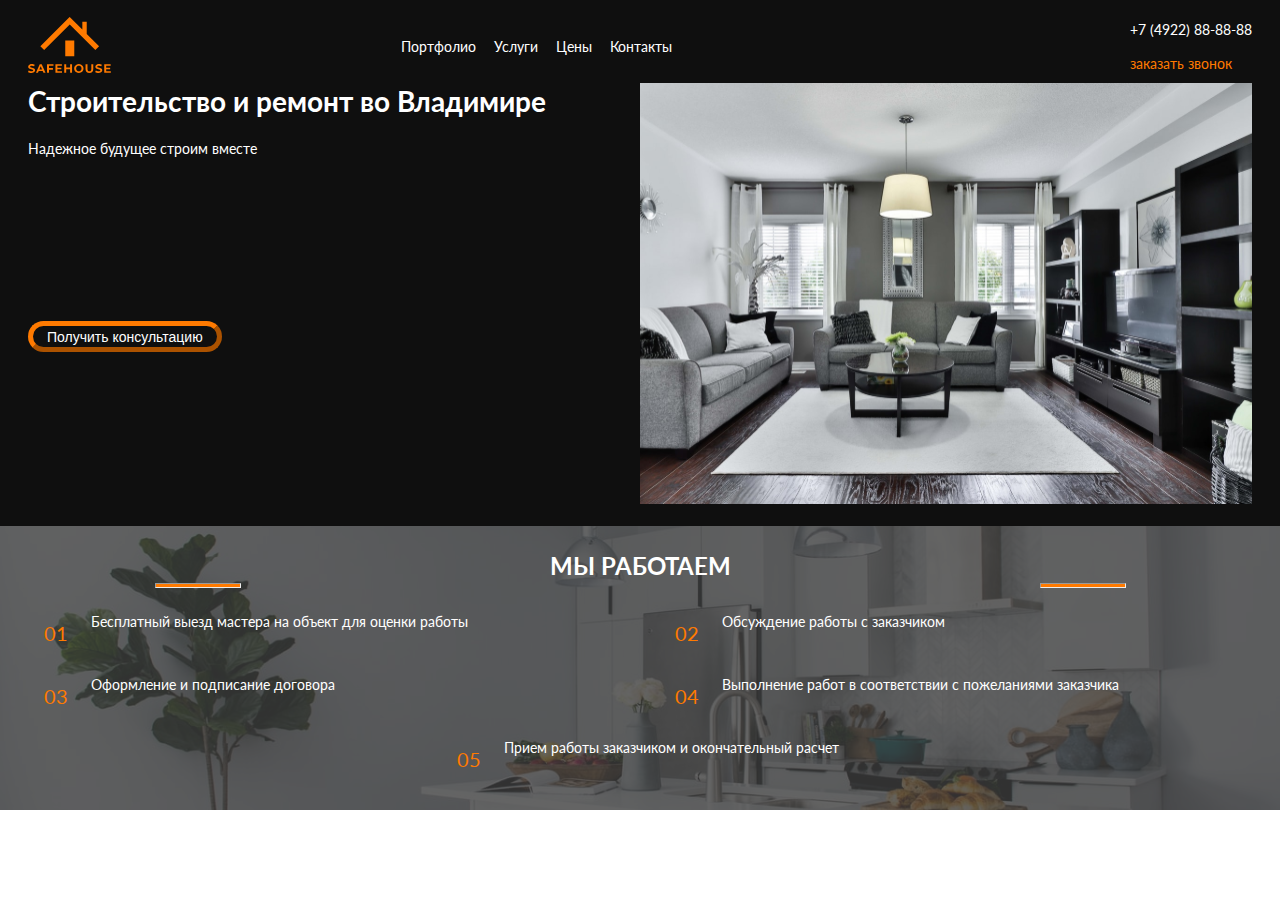
==== index.html @ 4b3478f6 "перетряска_папок" ====
<!DOCTYPE html>
<html lang="ru">

<head>
	<meta charset="UTF-8">
	<meta http-equiv="X-UA-Compatible" content="IE=Edge">
	<meta name="viewport" content="width=device-width, initial-scale=1">
	<title>Строительство и ремонт во Владимире</title>
	<!-- Custom Styles -->
	<link rel="stylesheet" href="style.css">
</head>

<body>
	<div class="body-container grid">
		<!--1.HEADER-->
		<header class="header">
			<div class="header-container grid">
				<div class="header__top grid">
					<div class="header__top-logo">
						<div class="logo">
							<img class="logo__img" src="images/Uni.svg" alt="logo"></img>
						</div>
					</div>
					<div class="header__top-menu">
						<nav class="menu">
							<ul class="menu__list">
								<li class="menu__list-item"></li><a class="menu__link menu__link--activ" href="#">Портфолио</a>
								<li class="menu__list-item"></li><a class="menu__link" href="#">Услуги</a>
								<li class="menu__list-item"></li><a class="menu__link" href="#">Цены</a>
								<li class="menu__list-item"></li><a class="menu__link" href="#">Контакты</a>
							</ul>
						</nav>
					</div>
					<div class="header__top-contact">
						<p class="header__top-contact-tel">+7 (4922) 88-88-88</p>
						<a class="header__top-contact-call" href="#">заказать звонок</a>
					</div>
				</div>
				<div class="header__content grid">
					<h1 class="header__content-title">Строительство и ремонт во Владимире</h1>
					<p class="header__content-description">Надежное будущее строим вместе</p>
					<div class="header__content-button">
						<button class="button">
							<a class="button__link">Получить консультацию
							</a>
						</button>
					</div>
					<div class="header__content-decor">
						<img class="header__img" src="images/Rectangle 32.svg" alt="" />
					</div>
				</div>
			</div>
		</header>
		<!--REGULATIONS-->
		<section class="regulations">
			<div class="regulations__container grid">
			</div>
		</section>
		<!--SERVICES-->
		<section class="services" style="background-image: url(images/Rectangle86.svg);">
			<div class="services__container">
				<div class="services__container-decor grid">
					<hr class="services__container-decor-1">
					<h2 class="services__container-title">МЫ РАБОТАЕМ
					</h2>
					<hr class="services__container-decor-2">
				</div>
				<ol class="services__container-list grid">
					<li class="services__container-item-1">Бесплатный выезд мастера на объект для оценки работы</li>
					<li class="services__container-item-2">Обсуждение работы с заказчиком</li>
					<li class="services__container-item-3">Оформление и подписание договора</li>
					<li class="services__container-item-4">Выполнение работ в соответствии с пожеланиями заказчика</li>
					<li class="services__container-item-5">Прием работы заказчиком и окончательный расчет</li>
				</ol>
			</div>
		</section>
		<!--QUESTION-->
		<section class="question">
			<div class="question__container grid">
			</div>
		</section>
		<!--ABOUT-->
		<section class="about">
			<div class="about__container grid">
			</div>
		</section>
		<!--GALLERY-->
		<section class="gallery">
			<div class="gallery__container grid">
			</div>
		</section>
		<!--PRICE-->
		<section class="price">
			<div class="price__container grid">
			</div>
		</section>
		<!--REQUEST-->
		<section class="request">
			<div class="request__container grid">
			</div>
		</section>
		<!--FOOTER-->
		<footer class="footer">
			<div class="footer__container grid">
			</div>
		</footer>
	</div>
	<script src="main.js"></script>
</body>

</html>
---- style.css ----
@import url('https://fonts.googleapis.com/css?family=Lato:400,700,400italic,700italic&subset=latin');

/*******************************
             Сброс
*******************************/

/* Border-Box */
*,
*:before,
*:after {
	-webkit-box-sizing: inherit;
	box-sizing: inherit;
}

html {
	-webkit-box-sizing: border-box;
	box-sizing: border-box;
}

/* Тени ввода iPad */
input[type="text"],
input[type="email"],
input[type="search"],
input[type="password"] {
	-webkit-appearance: none;
	-moz-appearance: none;
	/* мобильный firefox тоже! */
}

/* Документ */
/*
* 1. Исправьте высоту строки во всех браузерах.
* 2. Предотвратите корректировку размера шрифта после изменения ориентации в
* IE на Windows Phone и iOS.
*/
html {
	line-height: 1.15;
	/* 1 */
	-ms-text-size-adjust: 100%;
	/* 2 */
	-webkit-text-size-adjust: 100%;
	/* 2 */
}

/* Разделы */
/*
 * Уберите маржу во всех браузерах (самоуверенно).
*/
body {
	margin: 0;
}

/*
 * Добавьте правильный дисплей в IE 9-.
*/
article,
aside,
footer,
header,
nav,
section {
	display: block;
}

/*
 * Исправьте размер шрифта и поля на элементах `h1` в контекстах `section` и
 * ' article` в Chrome, Firefox и Safari.
 */
h1 {
	font-size: 2em;
	margin: 0.67em 0;
}

/* Группировка контента */
/*
 * Добавьте правильный дисплей в IE 9-.
 * 1. Добавьте правильный дисплей в IE.
*/
figcaption,
figure,
main {
	/* 1 */
	display: block;
}

/*
 * Добавьте правильное поле в IE 8.
 */
figure {
	margin: 1em 40px;
}

/*
 * 1. Добавьте правильный размер поля в Firefox.
 * 2. Покажите переполнение в Edge и I*/
hr {
	-webkit-box-sizing: content-box;
	box-sizing: content-box;
	/* 1 */
	height: 0;
	/* 1 */
	overflow: visible;
	/* 2 */
}

/*
 * 1. Исправьте наследование и масштабирование размера шрифта во всех браузерах.
 * 2. Исправьте нечетный размер шрифта `em` во всех браузерах.
 */
pre {
	font-family: monospace, monospace;
	/* 1 */
	font-size: 1em;
	/* 2 */
}

/* Семантика на уровне текста */
/*
 * 1. Удалите серый фон на активных ссылках в IE 10.
 * 2. Удалите пробелы в подчеркивании ссылок в iOS 8+ и Safari 8+.
 */
a {
	background-color: transparent;
	/* 1 */
	-webkit-text-decoration-skip: objects;
	/* 2 */
}

/*
 * 1. Удалите нижнюю границу в Chrome 57 - и Firefox 39-.
 * 2. Добавьте правильное текстовое украшение в Chrome, Edge, IE, Opera и Safari.
 */
abbr[title] {
	border-bottom: none;
	/* 1 */
	text-decoration: underline;
	/* 2 */
	-webkit-text-decoration: underline dotted;
	text-decoration: underline dotted;
	/* 2 */
}

/*
 * Предотвращение дублирования приложения `болдер` следующим правилом в Safari 6.
 */
b,
strong {
	font-weight: inherit;
}

/*
 * Добавьте правильный вес шрифта в Chrome, Edge, and Safari.
 */
b,
strong {
	font-weight: bolder;
}

/*
 * 1. Исправьте наследование и масштабирование размера шрифта во всех браузерах. 
 * 2. Исправьте шрифт нечетного `em`,
 который находится во всех браузерах.  
 */
code,
kbd,
samp {
	font-family: monospace, monospace;
	/* 1 */
	font-size: 1em;
	/* 2 */
}

/*
 * * Добавить правильный стиль шрифта в Android 4.3-.
 */
dfn {
	font-style: italic;
}

/*
 * Добавьте правильный фон и цвет в IE 9-.
 */
mark {
	background-color: #ff0;
	color: #000;
}

/*
 * Добавьте правильный размер шрифта во всех браузерах.
 */
small {
	font-size: 80%;
}

/*
 * Предотвращение `sub` and `sup` элементы от воздействия высоты линии в
 * все браузеры.
*/
sub,
sup {
	font-size: 75%;
	line-height: 0;
	position: relative;
	vertical-align: baseline;
}

sub {
	bottom: -0.25em;
}

sup {
	top: -0.5em;
}

/* Встроенный контент */
/*
 * Добавьте правильный дисплей в IE 9-.
*/
audio,
video {
	display: inline-block;
}

/*
 * Добавьте правильный дисплей в iOS 4-7.
*/
audio:not([controls]) {
	display: none;
	height: 0;
}

/*
 * Удалите границу на изображениях внутри ссылок в IE 10-.
 */
img {
	border-style: none;
}

/*
 * Скрыть переполнение в IE.
*/
svg:not(:root) {
	overflow: hidden;
}

/* Форма */
/*
 * 1. Измените стили шрифта во всех браузерах (opinionated).
 * 2. Снимите марж в Firefox and Safari.
*/
button,
input,
optgroup,
select,
textarea {
	font-family: sans-serif;
	/* 1 */
	font-size: 100%;
	/* 1 */
	line-height: 1.15;
	/* 1 */
	margin: 0;
	/* 2 */
}

/*
 * Покажите переполнение IE.
 * 1. Покажите переполнение в Edge.
*/
button,
input {
	/* 1 */
	overflow: visible;
}

/*
 * Remove the inheritance of text transform in Edge, Firefox, and IE.
 * 1. Remove the inheritance of text transform in Firefox.
 */
button,
select {
	/* 1 */
	text-transform: none;
}

/*
 * 1. Prevent a WebKit bug where (2) destroys native `audio` and `video`
 *    controls in Android 4.
 * 2. Correct the inability to style clickable types in iOS and Safari.
*/
button,
html [type="button"],
[type="reset"],
[type="submit"] {
	-webkit-appearance: button;
	/* 2 */
}

/*
 * Remove the inner border and padding in Firefox.
*/
button::-moz-focus-inner,
[type="button"]::-moz-focus-inner,
[type="reset"]::-moz-focus-inner,
[type="submit"]::-moz-focus-inner {
	border-style: none;
	padding: 0;
}

/*
 * Restore the focus styles unset by the previous rule.
*/
button:-moz-focusring,
[type="button"]:-moz-focusring,
[type="reset"]:-moz-focusring,
[type="submit"]:-moz-focusring {
	outline: 1px dotted ButtonText;
}

/*
 * Correct the padding in Firefox.
*/
fieldset {
	padding: 0.35em 0.75em 0.625em;
}

/*
 * 1. Correct the text wrapping in Edge and IE.
 * 2. Correct the color inheritance from `fieldset` elements in IE.
 * 3. Remove the padding so developers are not caught out when they zero out
 *    `fieldset` elements in all browsers.
*/
legend {
	-webkit-box-sizing: border-box;
	box-sizing: border-box;
	/* 1 */
	color: inherit;
	/* 2 */
	display: table;
	/* 1 */
	max-width: 100%;
	/* 1 */
	padding: 0;
	/* 3 */
	white-space: normal;
	/* 1 */
}

/*
 * 1. Add the correct display in IE 9-.
 * 2. Add the correct vertical alignment in Chrome, Firefox, and Opera.
*/
progress {
	display: inline-block;
	/* 1 */
	vertical-align: baseline;
	/* 2 */
}

/*
 * Remove the default vertical scrollbar in IE.
 */
textarea {
	overflow: auto;
}

/*
 * 1. Add the correct box sizing in IE 10-.
 * 2. Remove the padding in IE 10-.
*/
[type="checkbox"],
[type="radio"] {
	-webkit-box-sizing: border-box;
	box-sizing: border-box;
	/* 1 */
	padding: 0;
	/* 2 */
}

/*
 * Correct the cursor style of increment and decrement buttons in Chrome.
*/
[type="number"]::-webkit-inner-spin-button,
[type="number"]::-webkit-outer-spin-button {
	height: auto;
}

/*
 * 1. Correct the odd appearance in Chrome and Safari.
 * 2. Correct the outline style in Safari.
*/
[type="search"] {
	-webkit-appearance: textfield;
	/* 1 */
	outline-offset: -2px;
	/* 2 */
}

/*
 * Remove the inner padding and cancel buttons in Chrome and Safari on macOS.
 */
[type="search"]::-webkit-search-cancel-button,
[type="search"]::-webkit-search-decoration {
	-webkit-appearance: none;
}

/*
 * 1. Correct the inability to style clickable types in iOS and Safari.
 * 2. Change font properties to `inherit` in Safari.
*/
::-webkit-file-upload-button {
	-webkit-appearance: button;
	/* 1 */
	font: inherit;
	/* 2 */
}

/* Interactive */
/*
 * Add the correct display in IE 9-.
 * 1. Add the correct display in Edge, IE, and Firefox.
*/
details,
menu {
	display: block;
}

/*
 * Add the correct display in all browsers.
*/
summary {
	display: list-item;
}

/* Scripting */
/*
 * Add the correct display in IE 9-.
*/
canvas {
	display: inline-block;
}

/*
 * Add the correct display in IE.
*/
template {
	display: none;
}

/* Hidden */
/*
 * Add the correct display in IE 10-.
*/
[hidden] {
	display: none;
}

/*******************************
      Переопределения Сайта
*******************************/

/*******************************
             Страница
*******************************/

html,
body {
	height: 100vh;
}

html {
	font-size: 14px;
}

body {
	margin: 0px;
	padding: 0px;
	overflow-x: hidden;
	min-width: 320px;
	background: #FFFFFF;
	font-family: 'Lato', 'Helvetica Neue', Arial, Helvetica, sans-serif;
	font-size: 14px;
	line-height: 1.4285em;
	color: var(--color-text);
	/*color: rgba(0, 0, 0, 0.87);*/
	font-smoothing: antialiased;
}

/*******************************
             Headers
*******************************/

h1,
h2,
h3,
h4,
h5 {
	font-family: 'Lato', 'Helvetica Neue', Arial, Helvetica, sans-serif;
	line-height: 1.28571429em;
	margin: calc(2rem - 0.14285714em) 0em 1rem;
	font-weight: bold;
	color: var(--color-text);
	padding: 0em;
}

h1 {
	min-height: 1rem;
	font-size: 2rem;
}

h2 {
	font-size: 1.71428571rem;
}

h3 {
	font-size: 1.28571429rem;
}

h4 {
	font-size: 1.07142857rem;
}

h5 {
	font-size: 1rem;
}

h1:first-child,
h2:first-child,
h3:first-child,
h4:first-child,
h5:first-child {
	margin-top: 0em;
}

h1:last-child,
h2:last-child,
h3:last-child,
h4:last-child,
h5:last-child {
	margin-bottom: 0em;
}

/*******************************
             Text
*******************************/

p {
	margin: 0em 0em 1em;
	line-height: 1.4285em;
	color: var(--color-text);
}

p:first-child {
	margin-top: 0em;
}

p:last-child {
	margin-bottom: 0em;
}

/*-------------------
        Links
--------------------*/

a {
	color: var(--color-link);
	text-decoration: none;
}

a:hover {
	color: var(--color-link-hover);
	text-decoration: none;
}

/*******************************
         Полосы прокрутки
*******************************/

/*******************************
          Подсветка
*******************************/

/* Site */
::-webkit-selection {
	background-color: #CCE2FF;
	color: rgba(0, 0, 0, 0.87);
}

::-moz-selection {
	background-color: #CCE2FF;
	color: rgba(0, 0, 0, 0.87);
}

::selection {
	background-color: #CCE2FF;
	color: rgba(0, 0, 0, 0.87);
}

/* Form */
textarea::-webkit-selection,
input::-webkit-selection {
	background-color: rgba(100, 100, 100, 0.4);
	color: rgba(0, 0, 0, 0.87);
}

textarea::-moz-selection,
input::-moz-selection {
	background-color: rgba(100, 100, 100, 0.4);
	color: rgba(0, 0, 0, 0.87);
}

textarea::selection,
input::selection {
	background-color: rgba(100, 100, 100, 0.4);
	color: rgba(0, 0, 0, 0.87);
}

/* Force Simple Scrollbars */
body ::-webkit-scrollbar {
	-webkit-appearance: none;
	width: 10px;
	height: 10px;
}

body ::-webkit-scrollbar-track {
	background: rgba(0, 0, 0, 0.1);
	border-radius: 0px;
}

body ::-webkit-scrollbar-thumb {
	cursor: pointer;
	border-radius: 5px;
	background: rgba(0, 0, 0, 0.25);
	-webkit-transition: color 0.2s ease;
	transition: color 0.2s ease;
}

body ::-webkit-scrollbar-thumb:window-inactive {
	background: rgba(0, 0, 0, 0.15);
}

body ::-webkit-scrollbar-thumb:hover {
	background: rgba(128, 135, 139, 0.8);
}

/*******************************
          мои стили
*******************************/

:root {
	--background-color: #0F0F0F;
	--color-link: #FFFFFF;
	--color-link-hover: orange;
	--color-text: #FFFFFF;
	--border-color: #FF7A00;
	--border-radius: 10em;
	--border-width: 0.4rem;
	--padding: 0.2rem 1rem;
	--media-title-size: 1.7rem;
	/*GRID*/
	--column-gap: 1em;
}

.grid {
	display: grid;
}

.body-container {
	grid-template-columns: minmax(320px, 1440px);
	grid-template-rows: repeat(9, auto);
	/*grid-template-areas: "header" "regulations" "services" "question" "about" "gallery" "price" "request" "footer";*/
}

/*
header {
	grid-area: header
}

regulations {
	grid-area: regulations
}*/

/*HEADER*/
.header-container {
	padding: 1.0em;
	background-color: var(--background-color);
}

/*header-top*/
.header__top {
	grid-template-columns: auto repeat(2, auto);
	grid-template-rows: auto;
	grid-column-gap: 10px;
	justify-items: start;
	align-items: center;
	column-gap: var(--column-gap);
}

/*
@media (orientation: portrait) {
	.grid-container {
		display: grid;
		grid-template-areas: "main"
			"header";
		grid-template-columns: auto;
		grid-template-rows: auto auto;
	}
}

@media (orientation: landscape) {
	.grid-container {
		display: grid;
		grid-template-areas: "header header"
			"main main";
		grid-template-columns: auto 1fr;
		grid-template-rows: auto auto;
	}
}

header {
	grid-area: header
}
main {
	grid-area: main
}*/
.header__top-logo {
	padding: var(--padding);
}

.logo__img {
	height: 4rem;
}

.header__top-menu {
	padding: var(--padding);
}

.menu__list {
	list-style: none;
	word-spacing: 1em;
}

.menu__list-item {
	display: inline-block;
}

.header__top-contact {
	padding: var(--padding);
	justify-self: end;
}

.header__top-contact-call {
	color: var(--border-color)
}


/*header-content*/
.header__content {
	grid-template-columns: 1fr minmax(auto, 640px);
	grid-template-rows: repeat(2, auto) 1fr;

}

@media (max-width: 400px) {

	/*header*/
	.header__top {
		grid-template-columns: 1fr auto;
		grid-template-rows: auto auto;
		padding: 0;
	}

	.header__top-contact {
		justify-self: stretch;
	}

	.header__top-menu {
		font-size: 0.9rem;
		grid-area: 2/1/3/3;
		justify-self: stretch;
		padding: 0;
		border-top: 1px solid;
		border-bottom: 1px solid;
	}

	.header__content {
		grid-template-columns: auto;
		grid-auto-rows: auto;
	}

	.header__content-title {
		font-size: var(--media-title-size);
	}

	.header__content-decor {
		display: none
	}

	/*services*/
	.services__container-list {
		display: block;
		justify-content: stretch;
		grid-template-columns: 1fr;
		grid-template-rows: repeat(5, auto);
	}

/*	.services__container-item-1 {
		grid-area: 1/1/2/2;
	}

	.services__container-item-2 {
		grid-area: 2/1/3/2;
	}

	.services__container-item-3 {
		grid-area: 3/1/4/2;
	}

	.services__container-item-4 {
		grid-area: 4/1/5/2;
	}

	.services__container-item-5 {
		grid-area: 5/1/6/2;
	}
	
	.services__container-title {
		font-size: var(--media-title-size);
	}*/
}

/*end-media*/

.header__content-title {
	padding: var(--padding);
}

.header__content-description {
	padding: var(--padding);
	margin: 0;
}

.header__content-button {
	padding: var(--padding);
	align-self: center;
}

.button {
	height: 2.2rem;
	background-color: #0F0F0F;
	border-width: var(--border-width);
	border-color: var(--border-color);
	border-radius: var(--border-radius);
	padding: var(--padding);
}

.header__content-decor {
	padding: var(--padding);
	grid-area: 1/2/5/3;
}

.header__img {
	max-width: 100%;
}

/*SERVICES*/
.services {
	background-position: center;
	background-size: cover;
	position: relative;
}

.services::before {
	content: "";
	position: absolute;
	top: 0;
	right: 0;
	bottom: 0;
	left: 0;
	background-color: #3D3D3D;
	opacity: 80%;
}

.services__container {
	position: relative;
	z-index: 1;
}

.services__container-decor {
	grid-template-columns: repeat(3, auto);
	grid-template-rows: auto;
	align-items: end;
}

.services__container-decor-1,
.services__container-decor-2 {
	height: 3px;
	width: 6rem;
	background-color: var(--border-color);
}

.services__container-title {
	justify-self: center;
}

.services__container-list {
	margin: 10px;
	grid-template-columns: 1fr 1fr;
	grid-template-rows: auto auto auto;
	grid-column-gap: 30px;
	padding: var(--padding);
	text-overflow: hidden;
	list-style: none;
	counter-reset: my-counter;
}

.services__container-item-5 {
	grid-column: 1/3;
	justify-self: center;
}

.services__container-item-1,
.services__container-item-2,
.services__container-item-3,
.services__container-item-4,
.services__container-item-5 {
	counter-increment: my-counter;
	margin: 0.25rem;
}

.services__container-list>li::before {
	content: "0"counter(my-counter);
	width: 4rem;
	height: 4rem;
	border-radius: 50%;
	display: block;
	line-height: 3rem;
	color: white;
	text-align: center;
	margin-right: 0.5rem;
	color: var(--border-color);
	font-size: 20px;
	float: left;
}
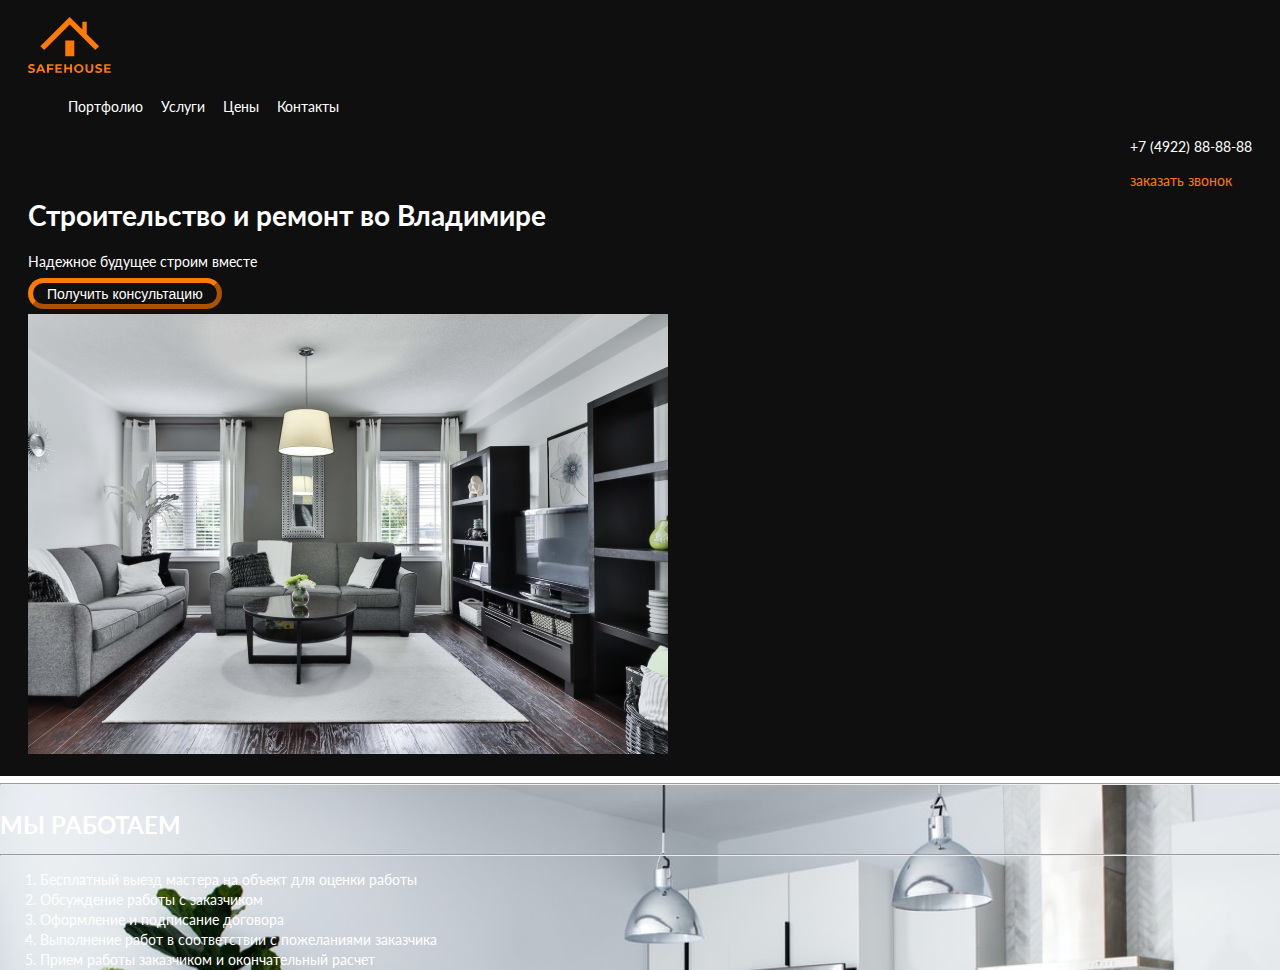
==== commit e0e8f2be: "добавил шаблон" ====
--- a/index.html
+++ b/index.html
@@ -11,11 +11,11 @@
 </head>
 
 <body>
-	<div class="body-container grid">
+	<div class="body-container">
 		<!--1.HEADER-->
 		<header class="header">
-			<div class="header-container grid">
-				<div class="header__top grid">
+			<div class="header-container">
+				<div class="header__top">
 					<div class="header__top-logo">
 						<div class="logo">
 							<img class="logo__img" src="images/Uni.svg" alt="logo"></img>
@@ -36,7 +36,7 @@
 						<a class="header__top-contact-call" href="#">заказать звонок</a>
 					</div>
 				</div>
-				<div class="header__content grid">
+				<div class="header__content">
 					<h1 class="header__content-title">Строительство и ремонт во Владимире</h1>
 					<p class="header__content-description">Надежное будущее строим вместе</p>
 					<div class="header__content-button">
@@ -52,56 +52,58 @@
 			</div>
 		</header>
 		<!--REGULATIONS-->
-		<section class="regulations">
-			<div class="regulations__container grid">
+		<section class="regulations" style="background-image: url(images/Rectangle86.svg);">
+			<div class="regulations__container">
+				<div class="regulations__head">
+					<hr class="regulations__head-line-one">
+					<h2 class="regulations__head-title">МЫ РАБОТАЕМ
+					</h2>
+					<hr class="regulations__head-line-two">
+				</div>
+				<div class="regulations__content">
+					<ol class="regulations__content-list">
+						<li class="regulations__list-item-1">Бесплатный выезд мастера на объект для оценки работы</li>
+						<li class="regulations__list-item-2">Обсуждение работы с заказчиком</li>
+						<li class="regulations__list-item-3">Оформление и подписание договора</li>
+						<li class="regulations__list-item-4">Выполнение работ в соответствии с пожеланиями заказчика</li>
+						<li class="regulations__list-item-5">Прием работы заказчиком и окончательный расчет</li>
+					</ol>
+				</div>
 			</div>
 		</section>
 		<!--SERVICES-->
-		<section class="services" style="background-image: url(images/Rectangle86.svg);">
+		<section class="services">
 			<div class="services__container">
-				<div class="services__container-decor grid">
-					<hr class="services__container-decor-1">
-					<h2 class="services__container-title">МЫ РАБОТАЕМ
-					</h2>
-					<hr class="services__container-decor-2">
-				</div>
-				<ol class="services__container-list grid">
-					<li class="services__container-item-1">Бесплатный выезд мастера на объект для оценки работы</li>
-					<li class="services__container-item-2">Обсуждение работы с заказчиком</li>
-					<li class="services__container-item-3">Оформление и подписание договора</li>
-					<li class="services__container-item-4">Выполнение работ в соответствии с пожеланиями заказчика</li>
-					<li class="services__container-item-5">Прием работы заказчиком и окончательный расчет</li>
-				</ol>
 			</div>
 		</section>
 		<!--QUESTION-->
 		<section class="question">
-			<div class="question__container grid">
+			<div class="question__container">
 			</div>
 		</section>
 		<!--ABOUT-->
 		<section class="about">
-			<div class="about__container grid">
+			<div class="about__container">
 			</div>
 		</section>
 		<!--GALLERY-->
 		<section class="gallery">
-			<div class="gallery__container grid">
+			<div class="gallery__container">
 			</div>
 		</section>
 		<!--PRICE-->
 		<section class="price">
-			<div class="price__container grid">
+			<div class="price__container">
 			</div>
 		</section>
 		<!--REQUEST-->
 		<section class="request">
-			<div class="request__container grid">
+			<div class="request__container">
 			</div>
 		</section>
 		<!--FOOTER-->
 		<footer class="footer">
-			<div class="footer__container grid">
+			<div class="footer__container">
 			</div>
 		</footer>
 	</div>
--- a/style.css
+++ b/style.css
@@ -27,12 +27,9 @@
 	/* мобильный firefox тоже! */
 }
 
-/* Документ */
-/*
-* 1. Исправьте высоту строки во всех браузерах.
-* 2. Предотвратите корректировку размера шрифта после изменения ориентации в
-* IE на Windows Phone и iOS.
-*/
+/* 1. Исправляю высоту строки во всех браузерах.
+* 2. Предотвращаю корректировку размера шрифта после изменения ориентации в
+* IE на Windows Phone и iOS.*/
 html {
 	line-height: 1.15;
 	/* 1 */
@@ -42,39 +39,19 @@
 	/* 2 */
 }
 
-/* Разделы */
-/*
- * Уберите маржу во всех браузерах (самоуверенно).
-*/
+/* Убераю маржу во всех браузерах.*/
 body {
 	margin: 0;
 }
 
-/*
- * Добавьте правильный дисплей в IE 9-.
-*/
-article,
-aside,
-footer,
-header,
-nav,
-section {
-	display: block;
-}
-
-/*
- * Исправьте размер шрифта и поля на элементах `h1` в контекстах `section` и
- * ' article` в Chrome, Firefox и Safari.
- */
+/* Исправляю размер шрифта и поля на элементах `h1` в контекстах `section` и 'article` в Chrome, Firefox и Safari.*/
 h1 {
 	font-size: 2em;
 	margin: 0.67em 0;
 }
 
-/* Группировка контента */
-/*
- * Добавьте правильный дисплей в IE 9-.
- * 1. Добавьте правильный дисплей в IE.
+/*Добавляю правильный дисплей в IE 9-.
+ * 1. Добавляю правильный дисплей в IE.
 */
 figcaption,
 figure,
@@ -83,16 +60,13 @@
 	display: block;
 }
 
-/*
- * Добавьте правильное поле в IE 8.
- */
+/* Добавляю правильное поле в IE 8.*/
 figure {
 	margin: 1em 40px;
 }
 
-/*
- * 1. Добавьте правильный размер поля в Firefox.
- * 2. Покажите переполнение в Edge и I*/
+/*1. Добавляю правильный размер поля в Firefox.
+ 2. Покажзываю переполнение в Edge*/
 hr {
 	-webkit-box-sizing: content-box;
 	box-sizing: content-box;
@@ -103,10 +77,8 @@
 	/* 2 */
 }
 
-/*
- * 1. Исправьте наследование и масштабирование размера шрифта во всех браузерах.
- * 2. Исправьте нечетный размер шрифта `em` во всех браузерах.
- */
+/*1. Исправляю наследование и масштабирование размера шрифта во всех браузерах.
+ 2. Исправляю нечетный размер шрифта `em` во всех браузерах.*/
 pre {
 	font-family: monospace, monospace;
 	/* 1 */
@@ -114,11 +86,8 @@
 	/* 2 */
 }
 
-/* Семантика на уровне текста */
-/*
- * 1. Удалите серый фон на активных ссылках в IE 10.
- * 2. Удалите пробелы в подчеркивании ссылок в iOS 8+ и Safari 8+.
- */
+/*1. Удаляю серый фон на активных ссылках в IE 10.
+ 2. Удаляю пробелы в подчеркивании ссылок в iOS 8+ и Safari 8+.*/
 a {
 	background-color: transparent;
 	/* 1 */
@@ -126,10 +95,8 @@
 	/* 2 */
 }
 
-/*
- * 1. Удалите нижнюю границу в Chrome 57 - и Firefox 39-.
- * 2. Добавьте правильное текстовое украшение в Chrome, Edge, IE, Opera и Safari.
- */
+/*1. Удаляю нижнюю границу в Chrome 57 - и Firefox 39-.
+ 2. Добавляю правильное текстовое украшение в Chrome, Edge, IE, Opera и Safari.*/
 abbr[title] {
 	border-bottom: none;
 	/* 1 */
@@ -140,27 +107,21 @@
 	/* 2 */
 }
 
-/*
- * Предотвращение дублирования приложения `болдер` следующим правилом в Safari 6.
- */
+/*Предотвращаю дублирование приложения `болдер` следующим правилом в Safari 6.*/
 b,
 strong {
 	font-weight: inherit;
 }
 
-/*
- * Добавьте правильный вес шрифта в Chrome, Edge, and Safari.
- */
+/*Добавляю правильный вес шрифта в Chrome, Edge, and Safari.*/
 b,
 strong {
 	font-weight: bolder;
 }
 
-/*
- * 1. Исправьте наследование и масштабирование размера шрифта во всех браузерах. 
- * 2. Исправьте шрифт нечетного `em`,
- который находится во всех браузерах.  
- */
+/*1. Исправляю наследование и масштабирование размера шрифта во всех браузерах. 
+ 2. Исправляю шрифт нечетного `em`,
+ который находится во всех браузерах.*/
 code,
 kbd,
 samp {
@@ -170,32 +131,23 @@
 	/* 2 */
 }
 
-/*
- * * Добавить правильный стиль шрифта в Android 4.3-.
- */
+/*Добавляю правильный стиль шрифта в Android 4.3-.*/
 dfn {
 	font-style: italic;
 }
 
-/*
- * Добавьте правильный фон и цвет в IE 9-.
- */
+/*Добавляю правильный фон и цвет в IE 9.*/
 mark {
 	background-color: #ff0;
 	color: #000;
 }
 
-/*
- * Добавьте правильный размер шрифта во всех браузерах.
- */
+/*Добавляю правильный размер шрифта во всех браузерах.*/
 small {
 	font-size: 80%;
 }
 
-/*
- * Предотвращение `sub` and `sup` элементы от воздействия высоты линии в
- * все браузеры.
-*/
+/*Предотвращаю `sub` and `sup` элементы от воздействия высоты линии во все браузеры.*/
 sub,
 sup {
 	font-size: 75%;
@@ -212,42 +164,30 @@
 	top: -0.5em;
 }
 
-/* Встроенный контент */
-/*
- * Добавьте правильный дисплей в IE 9-.
-*/
+/*Добавляю правильный дисплей в IE 9-.*/
 audio,
 video {
 	display: inline-block;
 }
 
-/*
- * Добавьте правильный дисплей в iOS 4-7.
-*/
+/*Добавляю правильный дисплей в iOS 4-7.*/
 audio:not([controls]) {
 	display: none;
 	height: 0;
 }
 
-/*
- * Удалите границу на изображениях внутри ссылок в IE 10-.
- */
+/*Удаляю границу на изображениях внутри ссылок в IE 10-.*/
 img {
 	border-style: none;
 }
 
-/*
- * Скрыть переполнение в IE.
-*/
+/*Скрываю переполнение в IE.*/
 svg:not(:root) {
 	overflow: hidden;
 }
 
-/* Форма */
-/*
- * 1. Измените стили шрифта во всех браузерах (opinionated).
- * 2. Снимите марж в Firefox and Safari.
-*/
+/*1. Измените стили шрифта во всех браузерах (opinionated).
+ * 2. Снимите марж в Firefox and Safari.*/
 button,
 input,
 optgroup,
@@ -263,20 +203,14 @@
 	/* 2 */
 }
 
-/*
- * Покажите переполнение IE.
- * 1. Покажите переполнение в Edge.
-*/
+/*1. Показываю переполнение в Edge.*/
 button,
 input {
 	/* 1 */
 	overflow: visible;
 }
 
-/*
- * Remove the inheritance of text transform in Edge, Firefox, and IE.
- * 1. Remove the inheritance of text transform in Firefox.
- */
+/*1. Удаляю наследование текстового преобразования in Firefox.*/
 button,
 select {
 	/* 1 */
@@ -454,14 +388,6 @@
 [hidden] {
 	display: none;
 }
-
-/*******************************
-      Переопределения Сайта
-*******************************/
-
-/*******************************
-             Страница
-*******************************/
 
 html,
 body {
@@ -482,13 +408,7 @@
 	font-size: 14px;
 	line-height: 1.4285em;
 	color: var(--color-text);
-	/*color: rgba(0, 0, 0, 0.87);*/
-	font-smoothing: antialiased;
-}
-
-/*******************************
-             Headers
-*******************************/
+}
 
 h1,
 h2,
@@ -540,10 +460,6 @@
 	margin-bottom: 0em;
 }
 
-/*******************************
-             Text
-*******************************/
-
 p {
 	margin: 0em 0em 1em;
 	line-height: 1.4285em;
@@ -558,10 +474,6 @@
 	margin-bottom: 0em;
 }
 
-/*-------------------
-        Links
---------------------*/
-
 a {
 	color: var(--color-link);
 	text-decoration: none;
@@ -571,14 +483,6 @@
 	color: var(--color-link-hover);
 	text-decoration: none;
 }
-
-/*******************************
-         Полосы прокрутки
-*******************************/
-
-/*******************************
-          Подсветка
-*******************************/
 
 /* Site */
 ::-webkit-selection {
@@ -644,7 +548,7 @@
 }
 
 /*******************************
-          мои стили
+          используемые стили
 *******************************/
 
 :root {
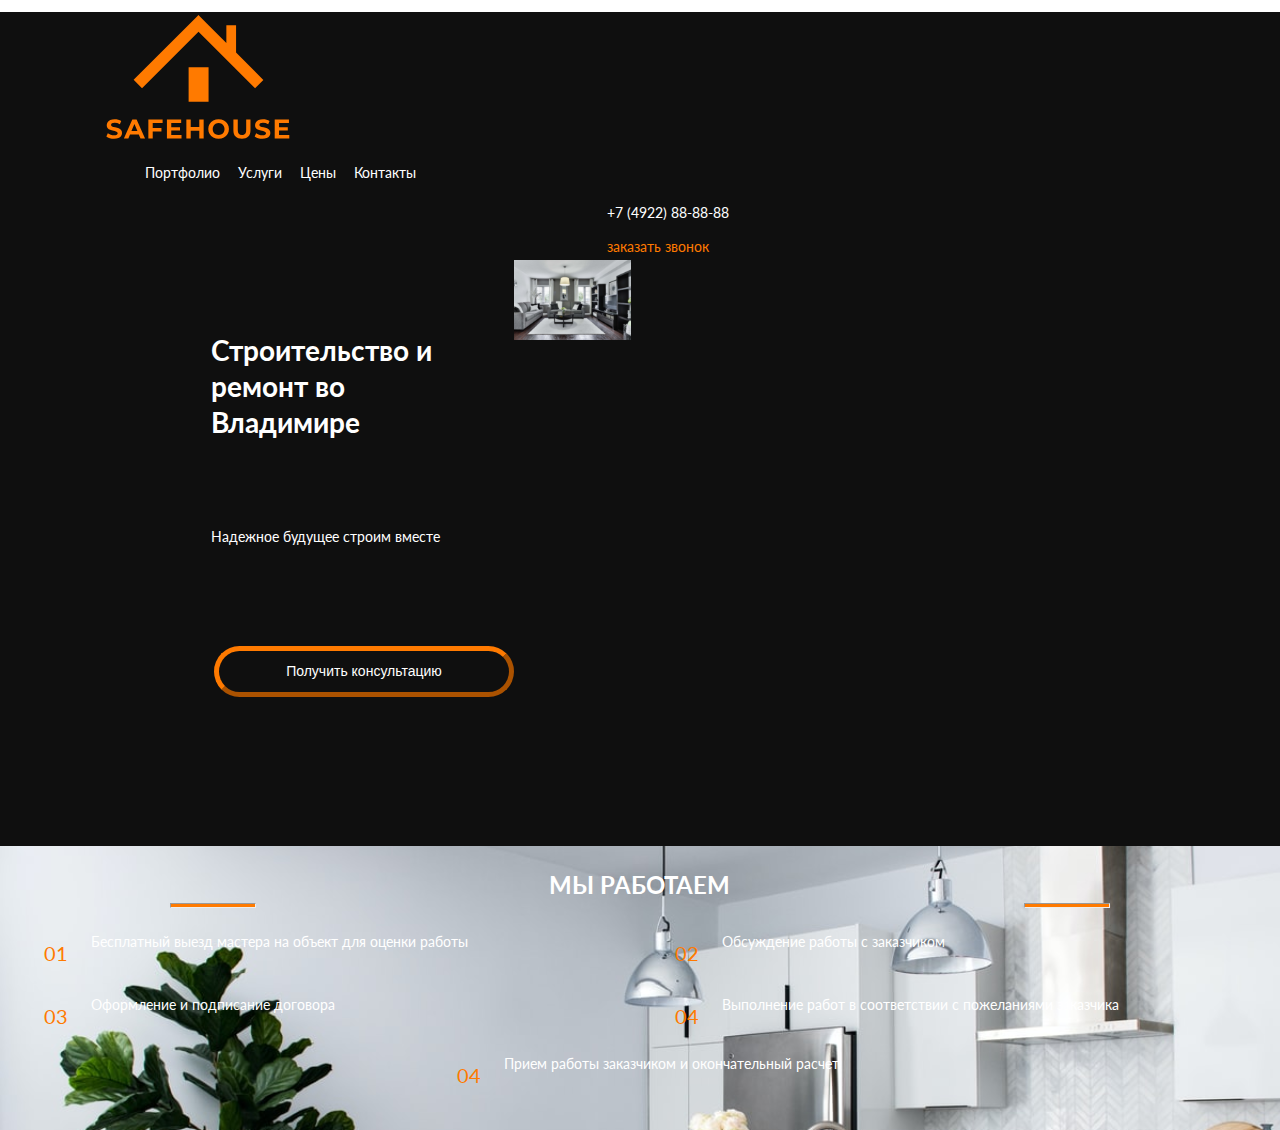
==== commit 2c2ac898: "правки_с_пк" ====
--- a/index.html
+++ b/index.html
@@ -62,11 +62,11 @@
 				</div>
 				<div class="regulations__content">
 					<ol class="regulations__content-list">
-						<li class="regulations__list-item-1">Бесплатный выезд мастера на объект для оценки работы</li>
-						<li class="regulations__list-item-2">Обсуждение работы с заказчиком</li>
-						<li class="regulations__list-item-3">Оформление и подписание договора</li>
-						<li class="regulations__list-item-4">Выполнение работ в соответствии с пожеланиями заказчика</li>
-						<li class="regulations__list-item-5">Прием работы заказчиком и окончательный расчет</li>
+						<li class="regulations__list-item">Бесплатный выезд мастера на объект для оценки работы</li>
+						<li class="regulations__list-item">Обсуждение работы с заказчиком</li>
+						<li class="regulations__list-item">Оформление и подписание договора</li>
+						<li class="regulations__list-item">Выполнение работ в соответствии с пожеланиями заказчика</li>
+						<li class="regulations__list-item--special">Прием работы заказчиком и окончательный расчет</li>
 					</ol>
 				</div>
 			</div>
--- a/style.css
+++ b/style.css
@@ -585,9 +585,15 @@
 }*/
 
 /*HEADER*/
+.header {
+	background-color: var(--background-color);
+}
+
 .header-container {
-	padding: 1.0em;
-	background-color: var(--background-color);
+	max-height: 1372px;
+	max-width: 652px;
+    margin-top: 12px;
+    margin-left: 91px;
 }
 
 /*header-top*/
@@ -632,7 +638,12 @@
 }
 
 .logo__img {
-	height: 4rem;
+	height: 124px;
+    width: 186px;
+    left: 0px;
+    top: 0px;
+    border-radius: 0px;
+
 }
 
 .header__top-menu {
@@ -660,12 +671,13 @@
 
 /*header-content*/
 .header__content {
-	grid-template-columns: 1fr minmax(auto, 640px);
+	display: grid;
+	grid-template-columns: 1fr 1fr;
 	grid-template-rows: repeat(2, auto) 1fr;
 
 }
 
-@media (max-width: 400px) {
+@media (max-width: 320px) {
 
 	/*header*/
 	.header__top {
@@ -707,59 +719,41 @@
 		grid-template-columns: 1fr;
 		grid-template-rows: repeat(5, auto);
 	}
-
-/*	.services__container-item-1 {
-		grid-area: 1/1/2/2;
-	}
-
-	.services__container-item-2 {
-		grid-area: 2/1/3/2;
-	}
-
-	.services__container-item-3 {
-		grid-area: 3/1/4/2;
-	}
-
-	.services__container-item-4 {
-		grid-area: 4/1/5/2;
-	}
-
-	.services__container-item-5 {
-		grid-area: 5/1/6/2;
-	}
-	
-	.services__container-title {
-		font-size: var(--media-title-size);
-	}*/
 }
 
 /*end-media*/
 
 .header__content-title {
-	padding: var(--padding);
+	padding-top: 72px;
+	padding-left: 120px;
+	padding-right: 37px;
 }
 
 .header__content-description {
-	padding: var(--padding);
-	margin: 0;
+	padding-top: 73px;
+	padding-left: 120px;
 }
 
 .header__content-button {
-	padding: var(--padding);
+	padding-top: 85px;
+	padding-left: 123px;
+	padding-bottom: 149px;
 	align-self: center;
 }
 
 .button {
-	height: 2.2rem;
+	height: 51px;
+	width: 300px;
 	background-color: #0F0F0F;
 	border-width: var(--border-width);
 	border-color: var(--border-color);
 	border-radius: var(--border-radius);
-	padding: var(--padding);
 }
 
 .header__content-decor {
-	padding: var(--padding);
+	max-width: 640px;
+	max-height: 440px;
+	padding-right: 112px;
 	grid-area: 1/2/5/3;
 }
 
@@ -785,54 +779,67 @@
 	opacity: 80%;
 }
 
-.services__container {
+.regulations__container {
+	display: grid;
+	max-height: 504px;
+	max-width: 1440px;
 	position: relative;
 	z-index: 1;
 }
 
-.services__container-decor {
-	grid-template-columns: repeat(3, auto);
+.regulations__head {
+	display: grid;
+	grid-template-columns: repeat(3, 1fr);
 	grid-template-rows: auto;
 	align-items: end;
-}
-
-.services__container-decor-1,
-.services__container-decor-2 {
+
+}
+
+.regulations__head-line-one {
+
+}
+
+.regulations__head-title {
+justify-self: center;
+}
+
+.regulations__head-line-two {
+
+}
+
+.regulations__head-line-one,
+.regulations__head-line-two {
 	height: 3px;
 	width: 6rem;
 	background-color: var(--border-color);
 }
 
-.services__container-title {
-	justify-self: center;
-}
-
-.services__container-list {
+.regulations__content {
+
+}
+
+.regulations__content-list {
+	display: grid;
 	margin: 10px;
 	grid-template-columns: 1fr 1fr;
-	grid-template-rows: auto auto auto;
+	grid-template-rows: repeat(3, 1fr);
 	grid-column-gap: 30px;
 	padding: var(--padding);
 	text-overflow: hidden;
 	list-style: none;
 	counter-reset: my-counter;
 }
-
-.services__container-item-5 {
+.regulations__list-item {
+	counter-increment: my-counter;
+	margin: 0.25rem;
+}
+
+.regulations__list-item--special {
 	grid-column: 1/3;
 	justify-self: center;
 }
 
-.services__container-item-1,
-.services__container-item-2,
-.services__container-item-3,
-.services__container-item-4,
-.services__container-item-5 {
-	counter-increment: my-counter;
-	margin: 0.25rem;
-}
-
-.services__container-list>li::before {
+.regulations__content-list>li::before {
 	content: "0"counter(my-counter);
 	width: 4rem;
 	height: 4rem;
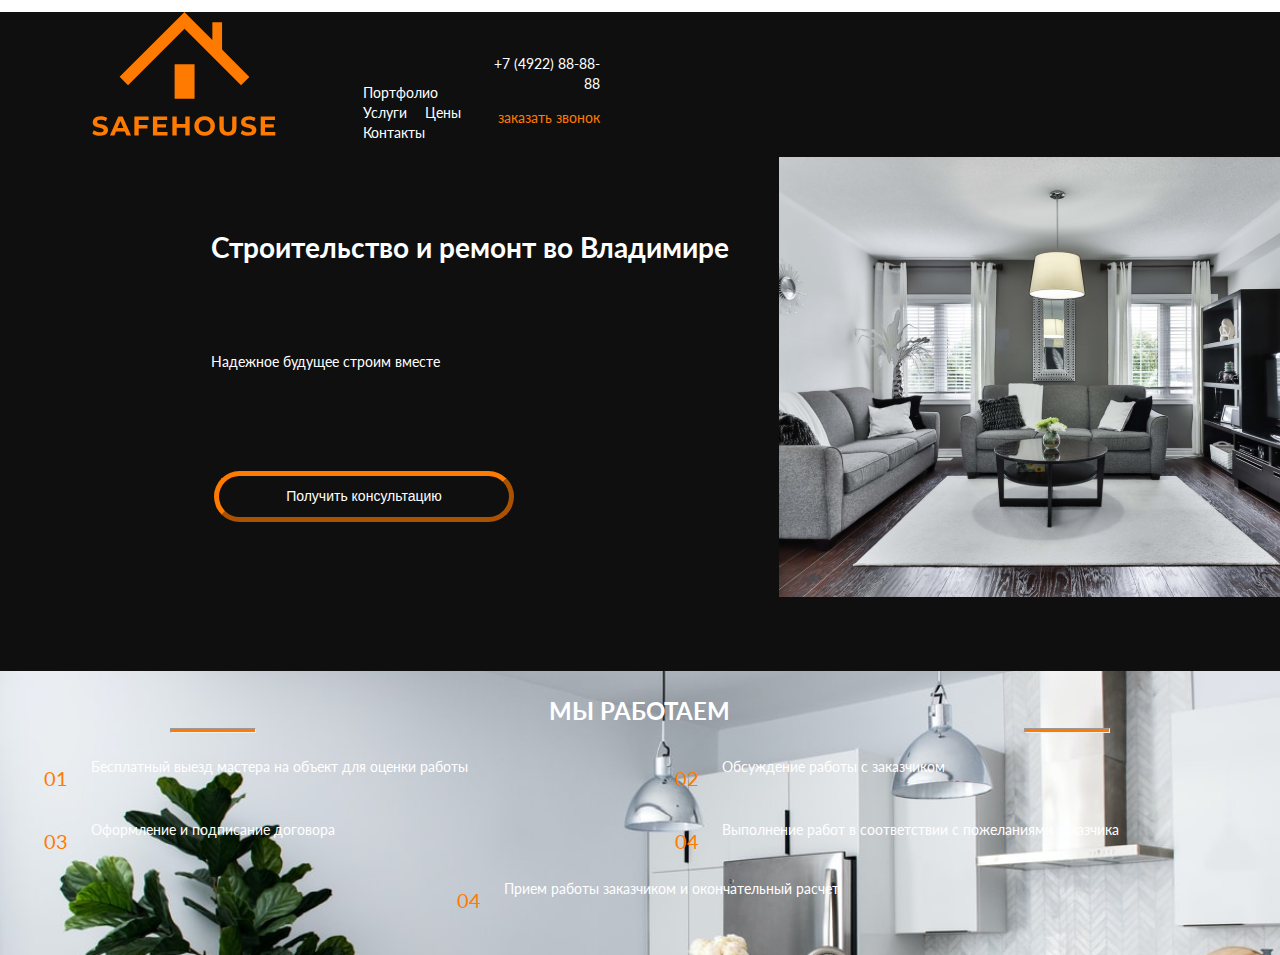
==== commit b6bbee1b: "1" ====
--- a/index.html
+++ b/index.html
@@ -24,7 +24,8 @@
 					<div class="header__top-menu">
 						<nav class="menu">
 							<ul class="menu__list">
-								<li class="menu__list-item"></li><a class="menu__link menu__link--activ" href="#">Портфолио</a>
+								<li class="menu__list-item"></li><a class="menu__link menu__link--activ"
+									href="#">Портфолио</a>
 								<li class="menu__list-item"></li><a class="menu__link" href="#">Услуги</a>
 								<li class="menu__list-item"></li><a class="menu__link" href="#">Цены</a>
 								<li class="menu__list-item"></li><a class="menu__link" href="#">Контакты</a>
--- a/style.css
+++ b/style.css
@@ -592,18 +592,15 @@
 .header-container {
 	max-height: 1372px;
 	max-width: 652px;
-    margin-top: 12px;
-    margin-left: 91px;
+	margin-top: 12px;
+	margin-left: 91px;
 }
 
 /*header-top*/
 .header__top {
-	grid-template-columns: auto repeat(2, auto);
+	display: grid;
+	grid-template-columns: repeat(3, auto);
 	grid-template-rows: auto;
-	grid-column-gap: 10px;
-	justify-items: start;
-	align-items: center;
-	column-gap: var(--column-gap);
 }
 
 /*
@@ -634,21 +631,24 @@
 	grid-area: main
 }*/
 .header__top-logo {
-	padding: var(--padding);
+
 }
 
 .logo__img {
 	height: 124px;
-    width: 186px;
-    left: 0px;
-    top: 0px;
-    border-radius: 0px;
+	width: 186px;
 
 }
 
 .header__top-menu {
-	padding: var(--padding);
-}
+	text-align: left;
+	padding-top: 57px;
+	padding-left: 46px;
+}
+.menu {
+
+}
+
 
 .menu__list {
 	list-style: none;
@@ -660,8 +660,14 @@
 }
 
 .header__top-contact {
-	padding: var(--padding);
+	text-align: right;
+	padding-top: 42px;
+	padding-right: 143px;
 	justify-self: end;
+}
+
+.header__top-contact-tel {
+
 }
 
 .header__top-contact-call {
@@ -677,52 +683,6 @@
 
 }
 
-@media (max-width: 320px) {
-
-	/*header*/
-	.header__top {
-		grid-template-columns: 1fr auto;
-		grid-template-rows: auto auto;
-		padding: 0;
-	}
-
-	.header__top-contact {
-		justify-self: stretch;
-	}
-
-	.header__top-menu {
-		font-size: 0.9rem;
-		grid-area: 2/1/3/3;
-		justify-self: stretch;
-		padding: 0;
-		border-top: 1px solid;
-		border-bottom: 1px solid;
-	}
-
-	.header__content {
-		grid-template-columns: auto;
-		grid-auto-rows: auto;
-	}
-
-	.header__content-title {
-		font-size: var(--media-title-size);
-	}
-
-	.header__content-decor {
-		display: none
-	}
-
-	/*services*/
-	.services__container-list {
-		display: block;
-		justify-content: stretch;
-		grid-template-columns: 1fr;
-		grid-template-rows: repeat(5, auto);
-	}
-}
-
-/*end-media*/
-
 .header__content-title {
 	padding-top: 72px;
 	padding-left: 120px;
@@ -737,6 +697,7 @@
 .header__content-button {
 	padding-top: 85px;
 	padding-left: 123px;
+	padding-right: 265px;
 	padding-bottom: 149px;
 	align-self: center;
 }
@@ -757,10 +718,10 @@
 	grid-area: 1/2/5/3;
 }
 
-.header__img {
+/*.header__img {
 	max-width: 100%;
 }
-
+*/
 /*SERVICES*/
 .services {
 	background-position: center;
@@ -795,17 +756,13 @@
 
 }
 
-.regulations__head-line-one {
-
-}
+.regulations__head-line-one {}
 
 .regulations__head-title {
-justify-self: center;
-}
-
-.regulations__head-line-two {
-
-}
+	justify-self: center;
+}
+
+.regulations__head-line-two {}
 
 .regulations__head-line-one,
 .regulations__head-line-two {
@@ -814,9 +771,7 @@
 	background-color: var(--border-color);
 }
 
-.regulations__content {
-
-}
+.regulations__content {}
 
 .regulations__content-list {
 	display: grid;
@@ -829,6 +784,7 @@
 	list-style: none;
 	counter-reset: my-counter;
 }
+
 .regulations__list-item {
 	counter-increment: my-counter;
 	margin: 0.25rem;
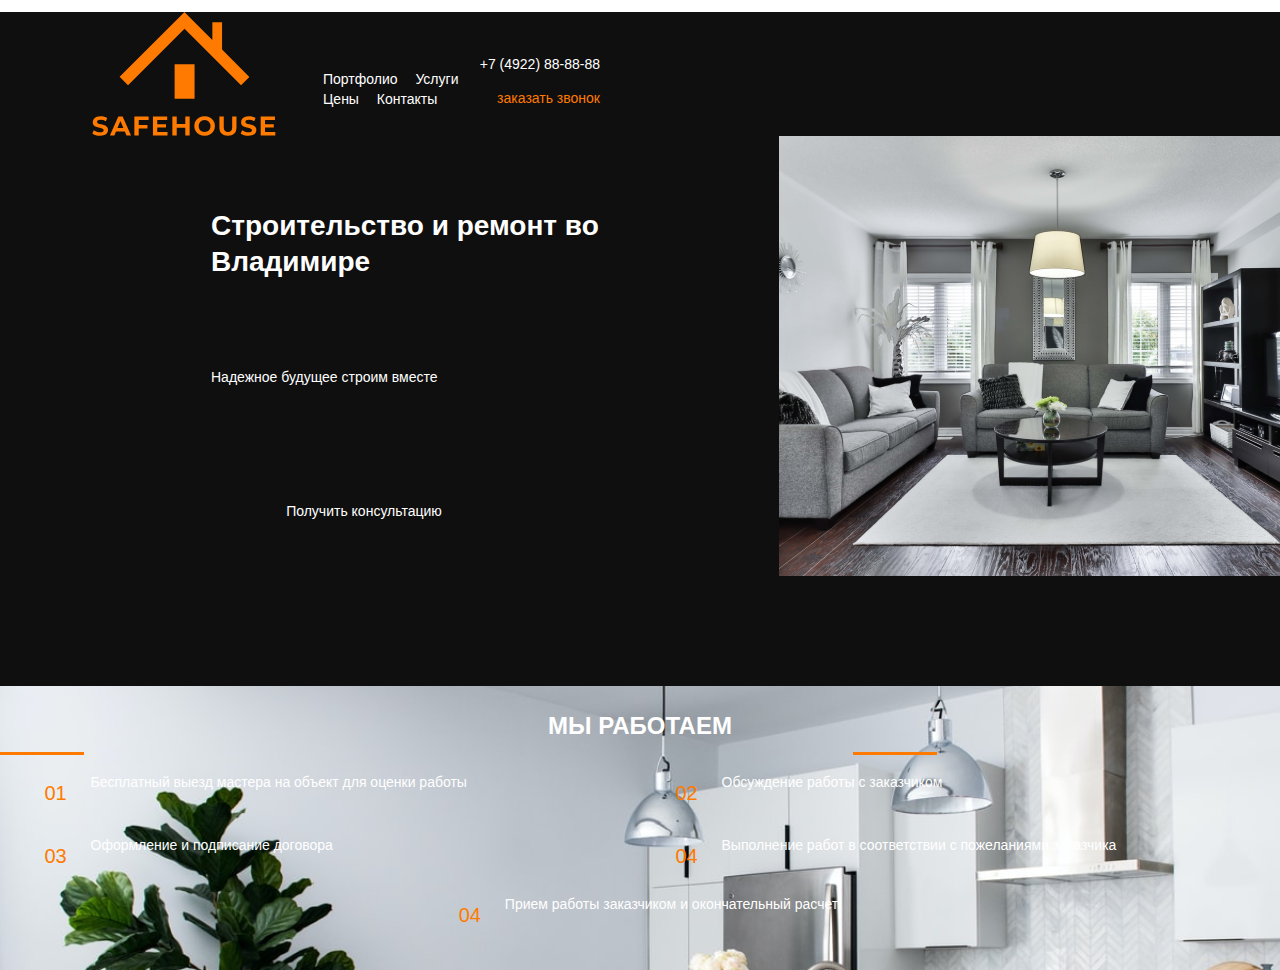
==== commit c4b3d71b: "добавил sass" ====
--- a/index.html
+++ b/index.html
@@ -7,7 +7,7 @@
 	<meta name="viewport" content="width=device-width, initial-scale=1">
 	<title>Строительство и ремонт во Владимире</title>
 	<!-- Custom Styles -->
-	<link rel="stylesheet" href="style.css">
+	<link rel="stylesheet" href="css/style.css">
 </head>
 
 <body>
@@ -24,8 +24,7 @@
 					<div class="header__top-menu">
 						<nav class="menu">
 							<ul class="menu__list">
-								<li class="menu__list-item"></li><a class="menu__link menu__link--activ"
-									href="#">Портфолио</a>
+								<li class="menu__list-item"></li><a class="menu__link menu__link--activ" href="#">Портфолио</a>
 								<li class="menu__list-item"></li><a class="menu__link" href="#">Услуги</a>
 								<li class="menu__list-item"></li><a class="menu__link" href="#">Цены</a>
 								<li class="menu__list-item"></li><a class="menu__link" href="#">Контакты</a>
--- a/css/style.css
+++ b/css/style.css
@@ -0,0 +1,851 @@
+@charset "UTF-8";
+/*Обнуление*/
+* {
+  padding: 0;
+  margin: 0;
+  border: 0;
+}
+
+*, *:before, *:after {
+  -webkit-box-sizing: border-box;
+  box-sizing: border-box;
+}
+
+:focus, :active {
+  outline: none;
+}
+
+a:focus, a:active {
+  outline: none;
+}
+
+nav, footer, header, aside {
+  display: block;
+}
+
+html, body {
+  height: 100%;
+  width: 100%;
+  font-size: 100%;
+  line-height: 1;
+  font-size: 16px;
+  -ms-text-size-adjust: 100%;
+  -moz-text-size-adjust: 100%;
+  -webkit-text-size-adjust: 100%;
+}
+
+input, button, textarea {
+  font-family: inherit;
+}
+
+input::-ms-clear {
+  display: none;
+}
+
+button {
+  cursor: pointer;
+}
+
+button::-moz-focus-inner {
+  padding: 0;
+  border: 0;
+}
+
+a, a:visited {
+  text-decoration: none;
+}
+
+a:hover {
+  text-decoration: none;
+}
+
+ul li {
+  list-style: none;
+}
+
+img {
+  vertical-align: top;
+}
+
+h1, h2, h3, h4, h4, h5, h6 {
+  font-size: inherit;
+  font-weight: inherit;
+}
+
+/*--------------------*/
+/* Border-Box */
+*, *:before, *:after {
+  -webkit-box-sizing: inherit;
+  box-sizing: inherit;
+}
+
+html {
+  -webkit-box-sizing: border-box;
+  box-sizing: border-box;
+}
+
+/* Тени ввода iPad */
+input[type="text"],
+input[type="email"],
+input[type="search"],
+input[type="password"] {
+  -webkit-appearance: none;
+  -moz-appearance: none;
+  /* мобильный firefox тоже! */
+}
+
+/* 1. Исправляю высоту строки во всех браузерах.
+* 2. Предотвращаю корректировку размера шрифта после изменения ориентации в
+* IE на Windows Phone и iOS.*/
+html {
+  line-height: 1.15;
+  /* 1 */
+  -ms-text-size-adjust: 100%;
+  /* 2 */
+  -webkit-text-size-adjust: 100%;
+  /* 2 */
+}
+
+/* Убераю маржу во всех браузерах.*/
+body {
+  margin: 0;
+}
+
+/* Исправляю размер шрифта и поля на элементах `h1` в контекстах `section` и 'article` в Chrome, Firefox и Safari.*/
+h1 {
+  font-size: 2em;
+  margin: 0.67em 0;
+}
+
+/*Добавляю правильный дисплей в IE 9-.
+ * 1. Добавляю правильный дисплей в IE.*/
+figcaption,
+figure,
+main {
+  /* 1 */
+  display: block;
+}
+
+/* Добавляю правильное поле в IE 8.*/
+figure {
+  margin: 1em 40px;
+}
+
+/*1. Добавляю правильный размер поля в Firefox.
+ 2. Покажзываю переполнение в Edge*/
+hr {
+  -webkit-box-sizing: content-box;
+  box-sizing: content-box;
+  /* 1 */
+  height: 0;
+  /* 1 */
+  overflow: visible;
+  /* 2 */
+}
+
+/*1. Исправляю наследование и масштабирование размера шрифта во всех браузерах.
+ 2. Исправляю нечетный размер шрифта `em` во всех браузерах.*/
+pre {
+  font-family: monospace, monospace;
+  /* 1 */
+  font-size: 1em;
+  /* 2 */
+}
+
+/*1. Удаляю серый фон на активных ссылках в IE 10.
+ 2. Удаляю пробелы в подчеркивании ссылок в iOS 8+ и Safari 8+.*/
+a {
+  background-color: transparent;
+  /* 1 */
+  -webkit-text-decoration-skip: objects;
+  /* 2 */
+}
+
+/*1. Удаляю нижнюю границу в Chrome 57 - и Firefox 39-.
+ 2. Добавляю правильное текстовое украшение в Chrome, Edge, IE, Opera и Safari.*/
+abbr[title] {
+  border-bottom: none;
+  /* 1 */
+  text-decoration: underline;
+  /* 2 */
+  -webkit-text-decoration: underline dotted;
+  text-decoration: underline dotted;
+  /* 2 */
+}
+
+/*Предотвращаю дублирование приложения `болдер` следующим правилом в Safari 6.*/
+b,
+strong {
+  font-weight: inherit;
+}
+
+/*Добавляю правильный вес шрифта в Chrome, Edge, and Safari.*/
+b,
+strong {
+  font-weight: bolder;
+}
+
+/*1. Исправляю наследование и масштабирование размера шрифта во всех браузерах. 
+ 2. Исправляю шрифт нечетного `em`,
+ который находится во всех браузерах.*/
+code,
+kbd,
+samp {
+  font-family: monospace, monospace;
+  /* 1 */
+  font-size: 1em;
+  /* 2 */
+}
+
+/*Добавляю правильный стиль шрифта в Android 4.3-.*/
+dfn {
+  font-style: italic;
+}
+
+/*Добавляю правильный фон и цвет в IE 9.*/
+mark {
+  background-color: #ff0;
+  color: #000;
+}
+
+/*Добавляю правильный размер шрифта во всех браузерах.*/
+small {
+  font-size: 80%;
+}
+
+/*Предотвращаю `sub` and `sup` элементы от воздействия высоты линии во все браузеры.*/
+sub,
+sup {
+  font-size: 75%;
+  line-height: 0;
+  position: relative;
+  vertical-align: baseline;
+}
+
+sub {
+  bottom: -0.25em;
+}
+
+sup {
+  top: -0.5em;
+}
+
+/*Добавляю правильный дисплей в IE 9-.*/
+audio,
+video {
+  display: inline-block;
+}
+
+/*Добавляю правильный дисплей в iOS 4-7.*/
+audio:not([controls]) {
+  display: none;
+  height: 0;
+}
+
+/*Удаляю границу на изображениях внутри ссылок в IE 10-.*/
+img {
+  border-style: none;
+}
+
+/*Скрываю переполнение в IE.*/
+svg:not(:root) {
+  overflow: hidden;
+}
+
+/*1. Измените стили шрифта во всех браузерах (opinionated).
+ * 2. Снимите марж в Firefox and Safari.*/
+button,
+input,
+optgroup,
+select,
+textarea {
+  font-family: sans-serif;
+  /* 1 */
+  font-size: 100%;
+  /* 1 */
+  line-height: 1.15;
+  /* 1 */
+  margin: 0;
+  /* 2 */
+}
+
+/*1. Показываю переполнение в Edge.*/
+button,
+input {
+  /* 1 */
+  overflow: visible;
+}
+
+/*1. Удаляю наследование текстового преобразования in Firefox.*/
+button,
+select {
+  /* 1 */
+  text-transform: none;
+}
+
+/* 1. Prevent a WebKit bug where (2) destroys native `audio` and `video`
+ *    controls in Android 4.
+ * 2. Correct the inability to style clickable types in iOS and Safari.*/
+button,
+html [type="button"],
+[type="reset"],
+[type="submit"] {
+  -webkit-appearance: button;
+  /* 2 */
+}
+
+/* Remove the inner border and padding in Firefox.*/
+button::-moz-focus-inner,
+[type="button"]::-moz-focus-inner,
+[type="reset"]::-moz-focus-inner,
+[type="submit"]::-moz-focus-inner {
+  border-style: none;
+  padding: 0;
+}
+
+/*Restore the focus styles unset by the previous rule.*/
+button:-moz-focusring,
+[type="button"]:-moz-focusring,
+[type="reset"]:-moz-focusring,
+[type="submit"]:-moz-focusring {
+  outline: 1px dotted ButtonText;
+}
+
+/*Correct the padding in Firefox.*/
+fieldset {
+  padding: 0.35em 0.75em 0.625em;
+}
+
+/*1. Correct the text wrapping in Edge and IE.
+ * 2. Correct the color inheritance from `fieldset` elements in IE.
+ * 3. Remove the padding so developers are not caught out when they zero out
+ *    `fieldset` elements in all browsers.*/
+legend {
+  -webkit-box-sizing: border-box;
+  box-sizing: border-box;
+  /* 1 */
+  color: inherit;
+  /* 2 */
+  display: table;
+  /* 1 */
+  max-width: 100%;
+  /* 1 */
+  padding: 0;
+  /* 3 */
+  white-space: normal;
+  /* 1 */
+}
+
+/*1. Add the correct display in IE 9-.
+ * 2. Add the correct vertical alignment in Chrome, Firefox, and Opera.*/
+progress {
+  display: inline-block;
+  /* 1 */
+  vertical-align: baseline;
+  /* 2 */
+}
+
+/*Remove the default vertical scrollbar in IE.*/
+textarea {
+  overflow: auto;
+}
+
+/*1. Add the correct box sizing in IE 10-.
+ * 2. Remove the padding in IE 10-.*/
+[type="checkbox"],
+[type="radio"] {
+  -webkit-box-sizing: border-box;
+  box-sizing: border-box;
+  /* 1 */
+  padding: 0;
+  /* 2 */
+}
+
+/*Correct the cursor style of increment and decrement buttons in Chrome.*/
+[type="number"]::-webkit-inner-spin-button,
+[type="number"]::-webkit-outer-spin-button {
+  height: auto;
+}
+
+/*1. Correct the odd appearance in Chrome and Safari.
+ * 2. Correct the outline style in Safari.*/
+[type="search"] {
+  -webkit-appearance: textfield;
+  /* 1 */
+  outline-offset: -2px;
+  /* 2 */
+}
+
+/*Remove the inner padding and cancel buttons in Chrome and Safari on macOS.*/
+[type="search"]::-webkit-search-cancel-button,
+[type="search"]::-webkit-search-decoration {
+  -webkit-appearance: none;
+}
+
+/*1. Correct the inability to style clickable types in iOS and Safari.
+ * 2. Change font properties to `inherit` in Safari.*/
+::-webkit-file-upload-button {
+  -webkit-appearance: button;
+  /* 1 */
+  font: inherit;
+  /* 2 */
+}
+
+/* Interactive */
+/*Add the correct display in IE 9-.
+ * 1. Add the correct display in Edge, IE, and Firefox.
+*/
+details,
+menu {
+  display: block;
+}
+
+/*
+ * Add the correct display in all browsers.
+*/
+summary {
+  display: list-item;
+}
+
+/* Scripting */
+/*Add the correct display in IE 9-.
+*/
+canvas {
+  display: inline-block;
+}
+
+/*Add the correct display in IE.
+*/
+template {
+  display: none;
+}
+
+/* Hidden */
+/*Add the correct display in IE 10-.
+*/
+[hidden] {
+  display: none;
+}
+
+html,
+body {
+  height: 100vh;
+}
+
+html {
+  font-size: 14px;
+}
+
+body {
+  margin: 0px;
+  padding: 0px;
+  overflow-x: hidden;
+  min-width: 320px;
+  background: #FFFFFF;
+  font-family: 'Lato', 'Helvetica Neue', Arial, Helvetica, sans-serif;
+  font-size: 14px;
+  line-height: 1.4285em;
+  color: var(--color-text);
+}
+
+h1,
+h2,
+h3,
+h4,
+h5 {
+  font-family: 'Lato', 'Helvetica Neue', Arial, Helvetica, sans-serif;
+  line-height: 1.28571429em;
+  margin: calc(2rem - 0.14285714em) 0em 1rem;
+  font-weight: bold;
+  color: var(--color-text);
+  padding: 0em;
+}
+
+h1 {
+  min-height: 1rem;
+  font-size: 2rem;
+}
+
+h2 {
+  font-size: 1.71428571rem;
+}
+
+h3 {
+  font-size: 1.28571429rem;
+}
+
+h4 {
+  font-size: 1.07142857rem;
+}
+
+h5 {
+  font-size: 1rem;
+}
+
+h1:first-child,
+h2:first-child,
+h3:first-child,
+h4:first-child,
+h5:first-child {
+  margin-top: 0em;
+}
+
+h1:last-child,
+h2:last-child,
+h3:last-child,
+h4:last-child,
+h5:last-child {
+  margin-bottom: 0em;
+}
+
+p {
+  margin: 0em 0em 1em;
+  line-height: 1.4285em;
+  color: var(--color-text);
+}
+
+p:first-child {
+  margin-top: 0em;
+}
+
+p:last-child {
+  margin-bottom: 0em;
+}
+
+a {
+  color: var(--color-link);
+  text-decoration: none;
+}
+
+a:hover {
+  color: var(--color-link-hover);
+  text-decoration: none;
+}
+
+/* Site */
+::-webkit-selection {
+  background-color: #CCE2FF;
+  color: rgba(0, 0, 0, 0.87);
+}
+
+::-moz-selection {
+  background-color: #CCE2FF;
+  color: rgba(0, 0, 0, 0.87);
+}
+
+::selection {
+  background-color: #CCE2FF;
+  color: rgba(0, 0, 0, 0.87);
+}
+
+/* Form */
+textarea::-webkit-selection,
+input::-webkit-selection {
+  background-color: rgba(100, 100, 100, 0.4);
+  color: rgba(0, 0, 0, 0.87);
+}
+
+textarea::-moz-selection,
+input::-moz-selection {
+  background-color: rgba(100, 100, 100, 0.4);
+  color: rgba(0, 0, 0, 0.87);
+}
+
+textarea::selection,
+input::selection {
+  background-color: rgba(100, 100, 100, 0.4);
+  color: rgba(0, 0, 0, 0.87);
+}
+
+/* Force Simple Scrollbars */
+body ::-webkit-scrollbar {
+  -webkit-appearance: none;
+  width: 10px;
+  height: 10px;
+}
+
+body ::-webkit-scrollbar-track {
+  background: rgba(0, 0, 0, 0.1);
+  border-radius: 0px;
+}
+
+body ::-webkit-scrollbar-thumb {
+  cursor: pointer;
+  border-radius: 5px;
+  background: rgba(0, 0, 0, 0.25);
+  -webkit-transition: color 0.2s ease;
+  transition: color 0.2s ease;
+}
+
+body ::-webkit-scrollbar-thumb:window-inactive {
+  background: rgba(0, 0, 0, 0.15);
+}
+
+body ::-webkit-scrollbar-thumb:hover {
+  background: rgba(128, 135, 139, 0.8);
+}
+
+:root {
+  --background-color: #0F0F0F;
+  --color-link: #FFFFFF;
+  --color-link-hover: orange;
+  --color-text: #FFFFFF;
+  --border-color: #FF7A00;
+  --border-radius: 10em;
+  --border-width: 0.4rem;
+  --padding: 0.2rem 1rem;
+  --media-title-size: 1.7rem;
+  /*GRID*/
+  --column-gap: 1em;
+}
+
+.body-container {
+  -ms-grid-columns: minmax(320px, 1440px);
+      grid-template-columns: minmax(320px, 1440px);
+  -ms-grid-rows: (auto)[9];
+      grid-template-rows: repeat(9, auto);
+  /*grid-template-areas: "header" "regulations" "services" "question" "about" "gallery" "price" "request" "footer";*/
+}
+
+/*
+header {
+	grid-area: header
+}
+
+regulations {
+	grid-area: regulations
+}*/
+/*HEADER*/
+.header {
+  background-color: var(--background-color);
+}
+
+.header-container {
+  max-height: 1372px;
+  max-width: 652px;
+  margin-top: 12px;
+  margin-left: 91px;
+}
+
+/*header-top*/
+.header__top {
+  display: -ms-grid;
+  display: grid;
+  -ms-grid-columns: (auto)[3];
+      grid-template-columns: repeat(3, auto);
+  -ms-grid-rows: auto;
+      grid-template-rows: auto;
+  /*
+@media (orientation: portrait) {
+	.grid-container {
+		display: grid;
+		grid-template-areas: "main"
+			"header";
+		grid-template-columns: auto;
+		grid-template-rows: auto auto;
+	}
+}
+
+@media (orientation: landscape) {
+	.grid-container {
+		display: grid;
+		grid-template-areas: "header header"
+			"main main";
+		grid-template-columns: auto 1fr;
+		grid-template-rows: auto auto;
+	}
+}
+
+header {
+	grid-area: header
+}
+main {
+	grid-area: main
+}*/
+}
+
+.header__top .logo__img {
+  height: 124px;
+  width: 186px;
+}
+
+.header__top-menu {
+  text-align: left;
+  padding-top: 57px;
+  padding-left: 46px;
+}
+
+.header__top .menu {
+  margin: 0;
+}
+
+.header__top .menu__list {
+  list-style: none;
+  word-spacing: 1em;
+}
+
+.header__top .menu__list-item {
+  display: inline-block;
+}
+
+.header__top-contact {
+  text-align: right;
+  padding-top: 42px;
+  padding-right: 143px;
+  -ms-grid-column-align: end;
+      justify-self: end;
+}
+
+.header__top-contact-call {
+  color: var(--border-color);
+}
+
+/*header-content*/
+.header__content {
+  display: -ms-grid;
+  display: grid;
+  -ms-grid-columns: 1fr 1fr;
+      grid-template-columns: 1fr 1fr;
+  -ms-grid-rows: (auto)[2] 1fr;
+      grid-template-rows: repeat(2, auto) 1fr;
+}
+
+.header__content-title {
+  padding-top: 72px;
+  padding-left: 120px;
+  padding-right: 37px;
+}
+
+.header__content-description {
+  padding-top: 73px;
+  padding-left: 120px;
+}
+
+.header__content-button {
+  padding-top: 85px;
+  padding-left: 123px;
+  padding-right: 265px;
+  padding-bottom: 149px;
+  -ms-flex-item-align: center;
+      -ms-grid-row-align: center;
+      align-self: center;
+}
+
+.button {
+  height: 51px;
+  width: 300px;
+  background-color: #0F0F0F;
+  border-width: var(--border-width);
+  border-color: var(--border-color);
+  border-radius: var(--border-radius);
+}
+
+.header__content-decor {
+  max-width: 640px;
+  max-height: 440px;
+  padding-right: 112px;
+  -ms-grid-row: 1;
+  -ms-grid-row-span: 4;
+  -ms-grid-column: 2;
+  -ms-grid-column-span: 1;
+  grid-area: 1/2/5/3;
+}
+
+/*.header__img {
+	max-width: 100%;
+}
+*/
+/*SERVICES*/
+.services {
+  background-position: center;
+  background-size: cover;
+  position: relative;
+}
+
+.services::before {
+  content: "";
+  position: absolute;
+  top: 0;
+  right: 0;
+  bottom: 0;
+  left: 0;
+  background-color: #3D3D3D;
+  opacity: 80%;
+}
+
+.regulations__container {
+  display: -ms-grid;
+  display: grid;
+  max-height: 504px;
+  max-width: 1440px;
+  position: relative;
+  z-index: 1;
+}
+
+.regulations__head {
+  display: -ms-grid;
+  display: grid;
+  -ms-grid-columns: (1fr)[3];
+      grid-template-columns: repeat(3, 1fr);
+  -ms-grid-rows: auto;
+      grid-template-rows: auto;
+  -webkit-box-align: end;
+      -ms-flex-align: end;
+          align-items: end;
+}
+
+.regulations__head-title {
+  -ms-grid-column-align: center;
+      justify-self: center;
+}
+
+.regulations__head-line-one,
+.regulations__head-line-two {
+  height: 3px;
+  width: 6rem;
+  background-color: var(--border-color);
+}
+
+.regulations__content-list {
+  display: -ms-grid;
+  display: grid;
+  margin: 10px;
+  -ms-grid-columns: 1fr 1fr;
+      grid-template-columns: 1fr 1fr;
+  -ms-grid-rows: (1fr)[3];
+      grid-template-rows: repeat(3, 1fr);
+  grid-column-gap: 30px;
+  padding: var(--padding);
+  text-overflow: hidden;
+  list-style: none;
+  counter-reset: my-counter;
+}
+
+.regulations__list-item {
+  counter-increment: my-counter;
+  margin: 0.25rem;
+}
+
+.regulations__list-item--special {
+  -ms-grid-column: 1;
+  -ms-grid-column-span: 2;
+  grid-column: 1/3;
+  -ms-grid-column-align: center;
+      justify-self: center;
+}
+
+.regulations__content-list > li::before {
+  content: "0" counter(my-counter);
+  width: 4rem;
+  height: 4rem;
+  border-radius: 50%;
+  display: block;
+  line-height: 3rem;
+  color: white;
+  text-align: center;
+  margin-right: 0.5rem;
+  color: var(--border-color);
+  font-size: 20px;
+  float: left;
+}
+/*# sourceMappingURL=style.css.map */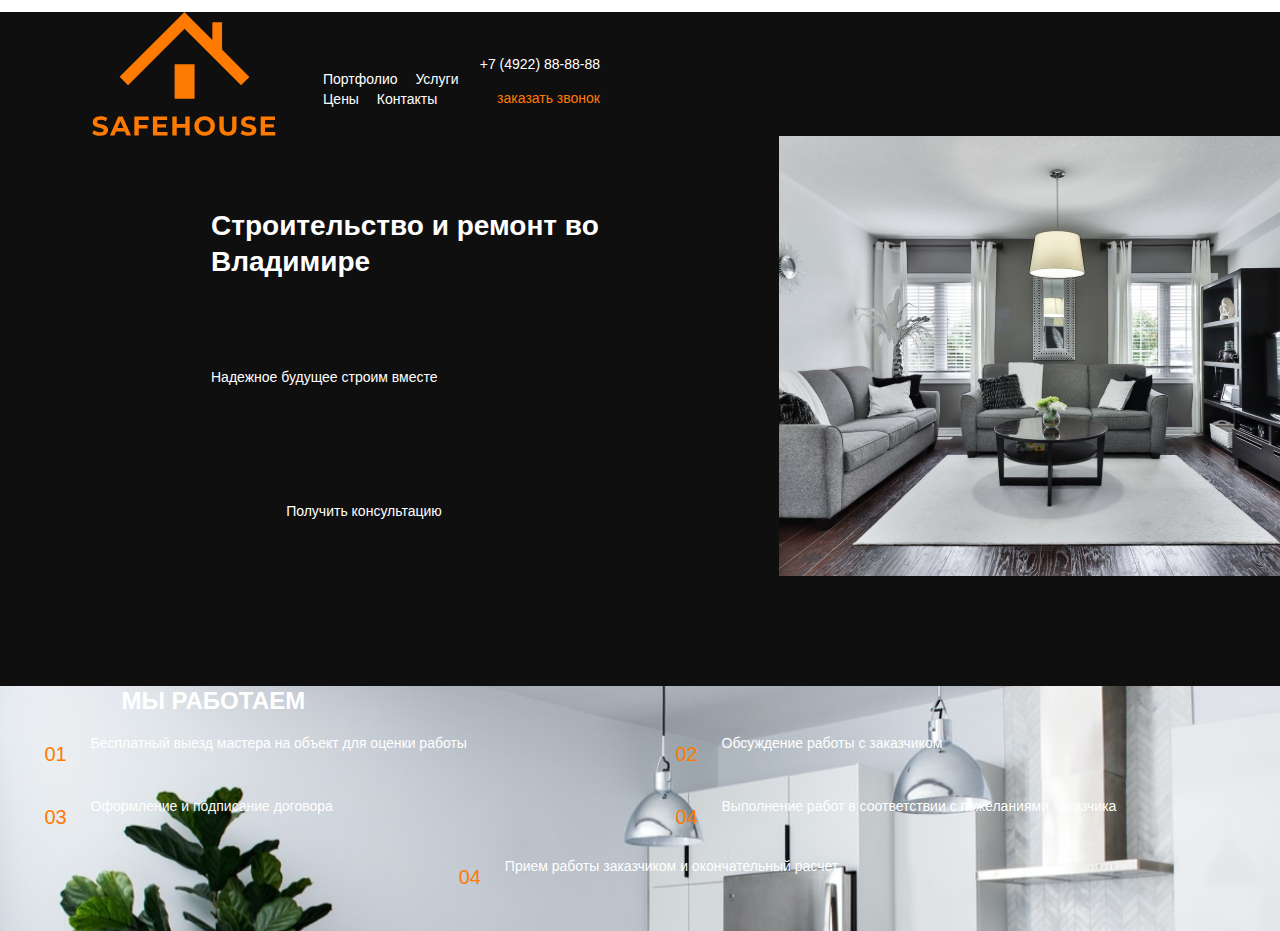
==== commit 90b764d3: "df" ====
--- a/index.html
+++ b/index.html
@@ -52,13 +52,10 @@
 			</div>
 		</header>
 		<!--REGULATIONS-->
-		<section class="regulations" style="background-image: url(images/Rectangle86.svg);">
+		<section class="regulations" aria-label="quick summary" style="background-image: url(images/Rectangle86.svg);">
 			<div class="regulations__container">
 				<div class="regulations__head">
-					<hr class="regulations__head-line-one">
-					<h2 class="regulations__head-title">МЫ РАБОТАЕМ
-					</h2>
-					<hr class="regulations__head-line-two">
+					<h2 class="regulations__head-title">МЫ РАБОТАЕМ</h2>
 				</div>
 				<div class="regulations__content">
 					<ol class="regulations__content-list">
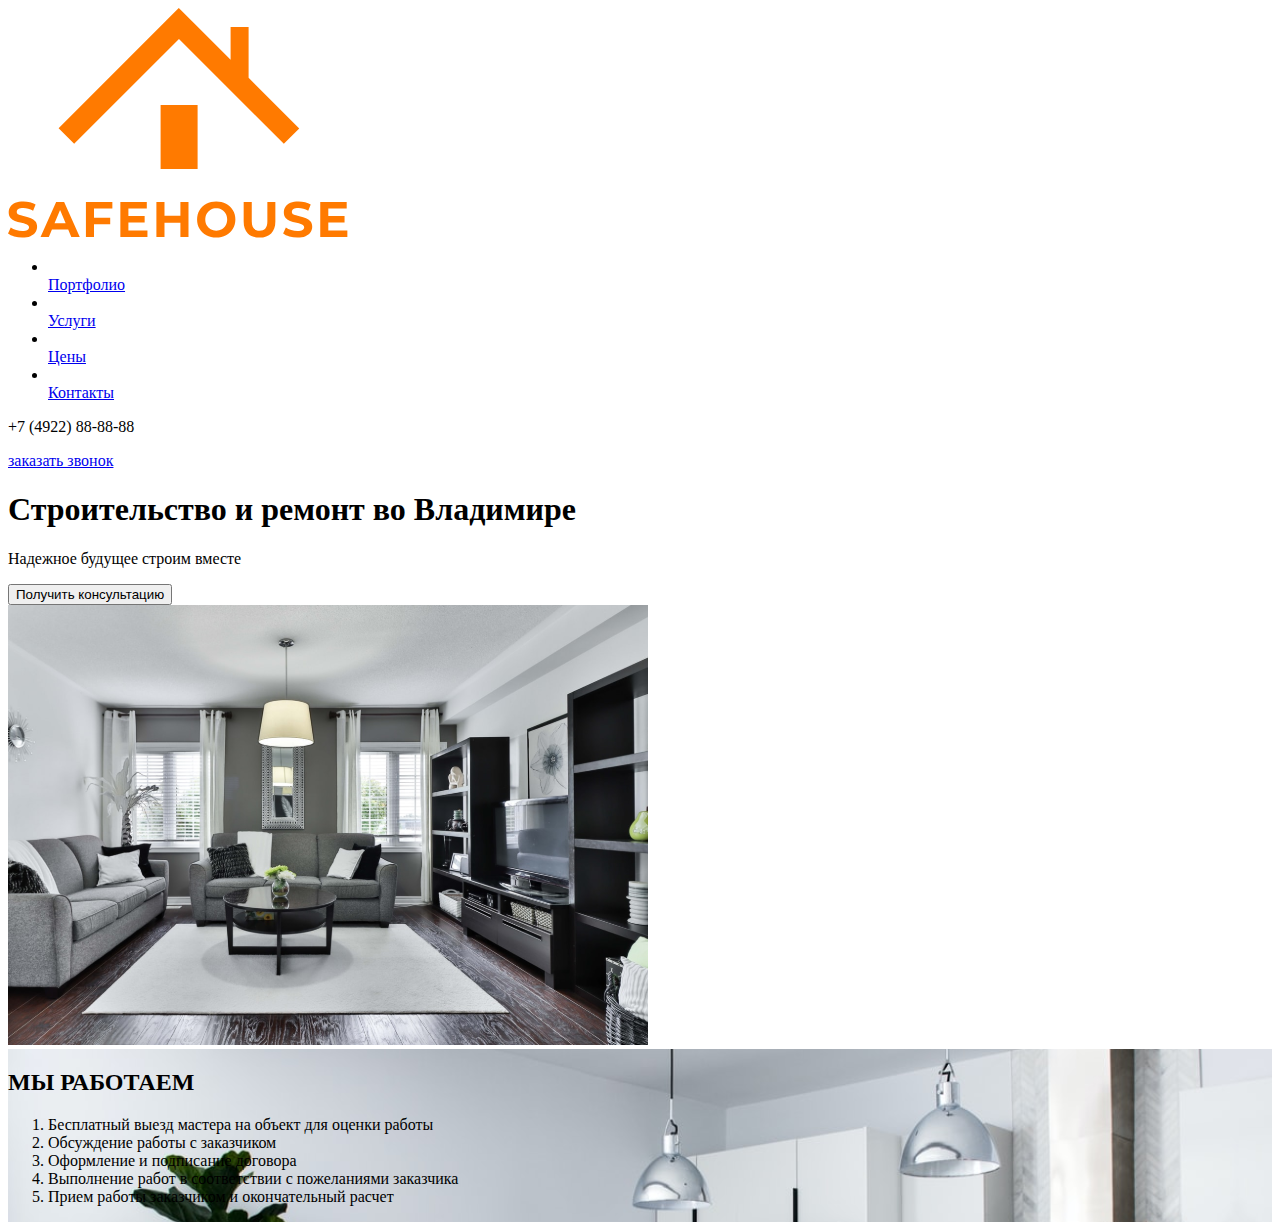
==== commit 1518c9df: "фикс" ====
--- a/index.html
+++ b/index.html
@@ -7,7 +7,7 @@
 	<meta name="viewport" content="width=device-width, initial-scale=1">
 	<title>Строительство и ремонт во Владимире</title>
 	<!-- Custom Styles -->
-	<link rel="stylesheet" href="css/style.css">
+	<link rel="stylesheet" href="css/United_styles.css">
 </head>
 
 <body>
@@ -95,7 +95,7 @@
 		</section>
 		<!--REQUEST-->
 		<section class="request">
-			<div class="request__container">
+			<div cŕlass="request__container">
 			</div>
 		</section>
 		<!--FOOTER-->
--- a/css/United_styles.css
+++ b/css/United_styles.css
@@ -0,0 +1,27 @@
+.body-container {
+  display: -ms-grid;
+  display: grid;
+  -ms-grid-columns: 1fr;
+      grid-template-columns: 1fr;
+  -ms-grid-rows: (auto)[9];
+      grid-template-rows: repeat(9, auto);
+      grid-template-areas: "header" "regulations" "services" "question" "about" "gallery" "price" "request" "footer";
+}
+
+header {
+  -ms-grid-row: 1;
+  -ms-grid-column: 1;
+  grid-area: header;
+}
+
+regulations {
+  -ms-grid-row: 2;
+  -ms-grid-column: 1;
+  grid-area: regulations;
+}
+
+.header-container {
+  max-height: 1372px;
+  max-width: 652px margin-top;
+}
+/*# sourceMappingURL=United_styles.css.map */